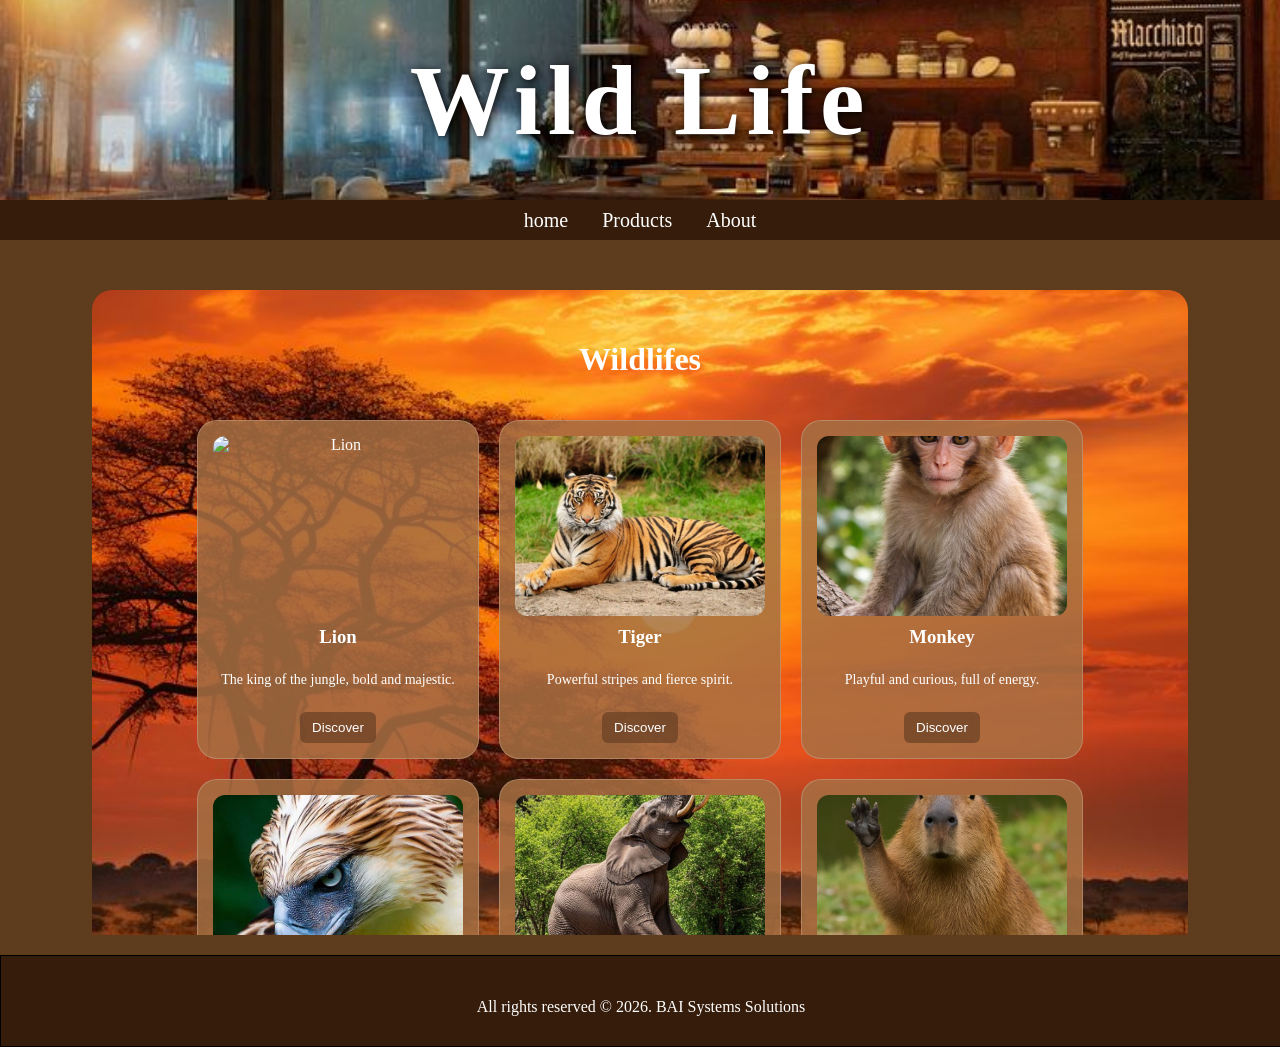
==== index.html @ 6746c384 "This is my original website" ====
<!DOCTYPE html>
<html>
    <head>
        <link rel="stylesheet" href="styles.css">
        <title>Wild Coffee</title>
    </head>
    <body>
        <section class="hero">
            <div class="hero-text">
            <h1>Wild Life</h1>
        </div>
        </section>
        
        <section>
        <div id="nav">
            <a href="home.html" target ="mainframe">home</a>
            <a href="products.html" target ="mainframe">Products</a>
            <a href="about.html" target ="mainframe">About</a>
        </div>
        </section>

        <div class="main">
            <iframe src="home.html" name="mainframe" width="100%" height="100%" style="border:none;"></iframe>
        </div>

        <div class="footer">
            <p>All rights reserved &copy; 2026. BAI Systems Solutions</p>
        </div>
    </body>
</html>
---- styles.css ----
body {
    background: linear-gradient(to bottom, hsl(29, 53%, 24%),  hsl(29, 53%, 24%));
    margin: 0;
    padding: 0;
    color: black;
    font-family: "Times New Roman", Times, serif;
}

.header {
    width: 100%;
    height: 150px;
    margin: 0;
    border: 1px solid black;
    align-content: center;
    background-color: #bd5800;
    text-align: center;
    font-size: 20px;
    color: rgb(0, 0, 0);
    font-family: "Times New Roman", Times, serif;
    box-shadow: 0px 3px 40px #000;
}

.header h1, .header h2, .header h3 {
    font-size: 70px;
    color: transparent;
    text-align: center;
    font-family: "Times New Roman", Times, serif;
    background-image: url(Images/download.webp);
    background-size: cover;
    background-clip: text;
}

#nav {
    width: 100%;
    height: 40px;
    margin: 0%;
    background-color:rgb(53, 28, 11);
    text-align: center;
    line-height: 40px;
    font-family: "Times New Roman", Times, serif;
}

#nav a {
    font-size: 20px;
    color: rgb(255, 255, 255);
    text-decoration: none;
    margin: 0 15px;
    font-family: "Times New Roman", Times, serif;
}

.main {
    width: 90%;
    height: 75vh;
    margin: 20px auto;
    text-align: center;
    font-family: "Times New Roman", Times, serif;
}

.footer {
    width: 100%;
    height: 90px;
    margin: 0;
    border: 1px solid black;
    background-color: rgb(53, 28, 11);
    color: rgb(255, 255, 255);
    text-align: center;
    line-height: 70px;
    font-family: "Times New Roman", Times, serif;
}

.hero {
    height: 200px;
    background-image: url(Images/cafehouse.jpg);
    background-size: cover;
    background-position: center;
    display: flex;
    justify-content: center;
    align-items: center;
    text-align: center;
}

.hero-text h1{
    font-size: 100px;
    color: white;
    letter-spacing: 6px;
    text-shadow: 2px 2px 8px black;
}
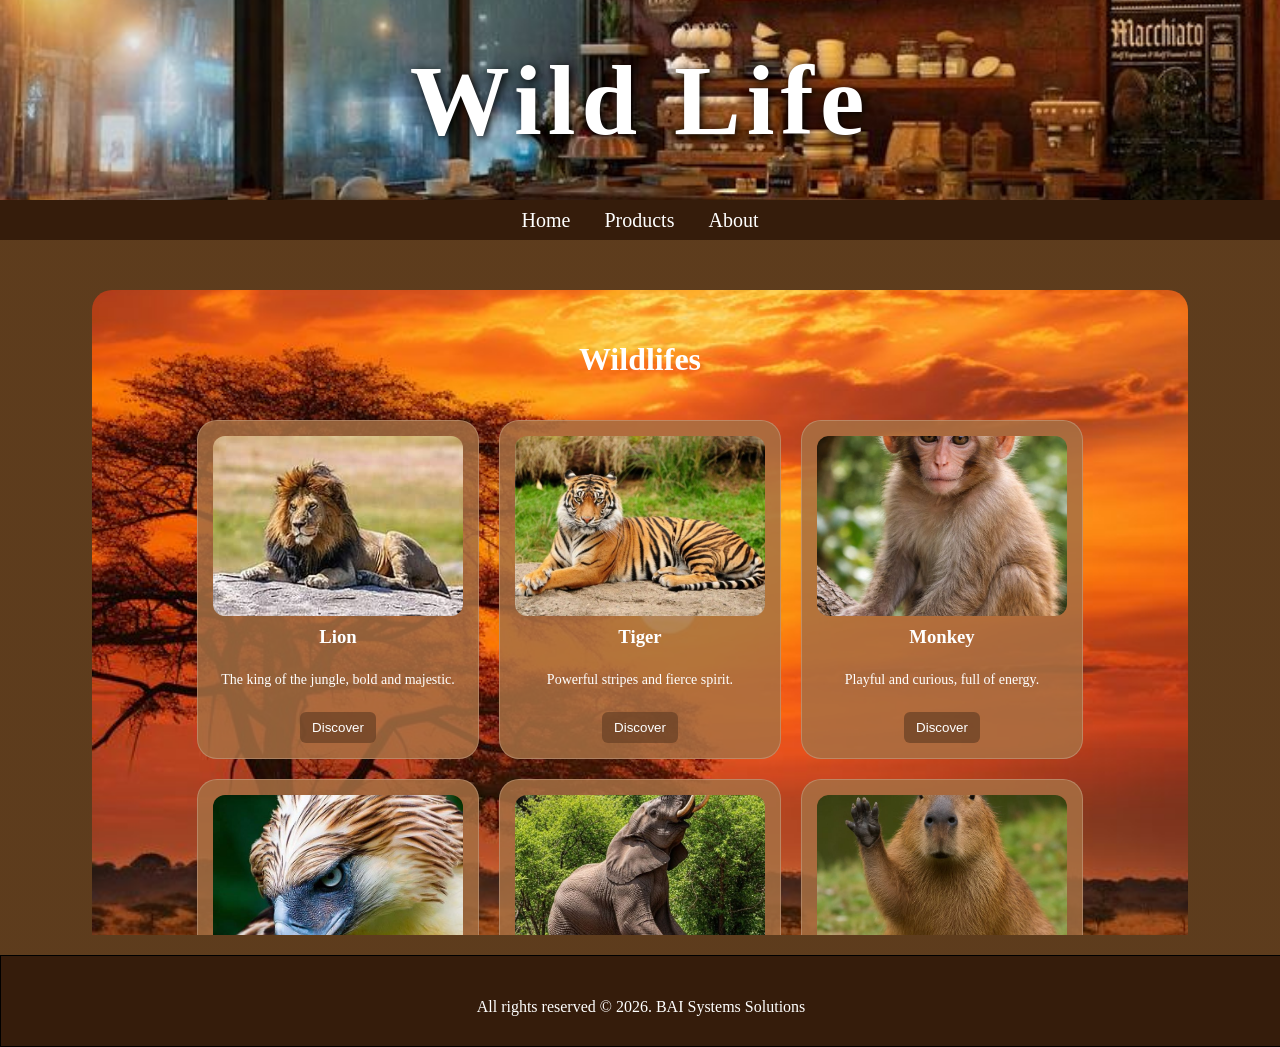
==== commit 69560b14: "Update index.html" ====
--- a/index.html
+++ b/index.html
@@ -13,7 +13,7 @@
         
         <section>
         <div id="nav">
-            <a href="home.html" target ="mainframe">home</a>
+            <a href="home.html" target ="mainframe">Home</a>
             <a href="products.html" target ="mainframe">Products</a>
             <a href="about.html" target ="mainframe">About</a>
         </div>
